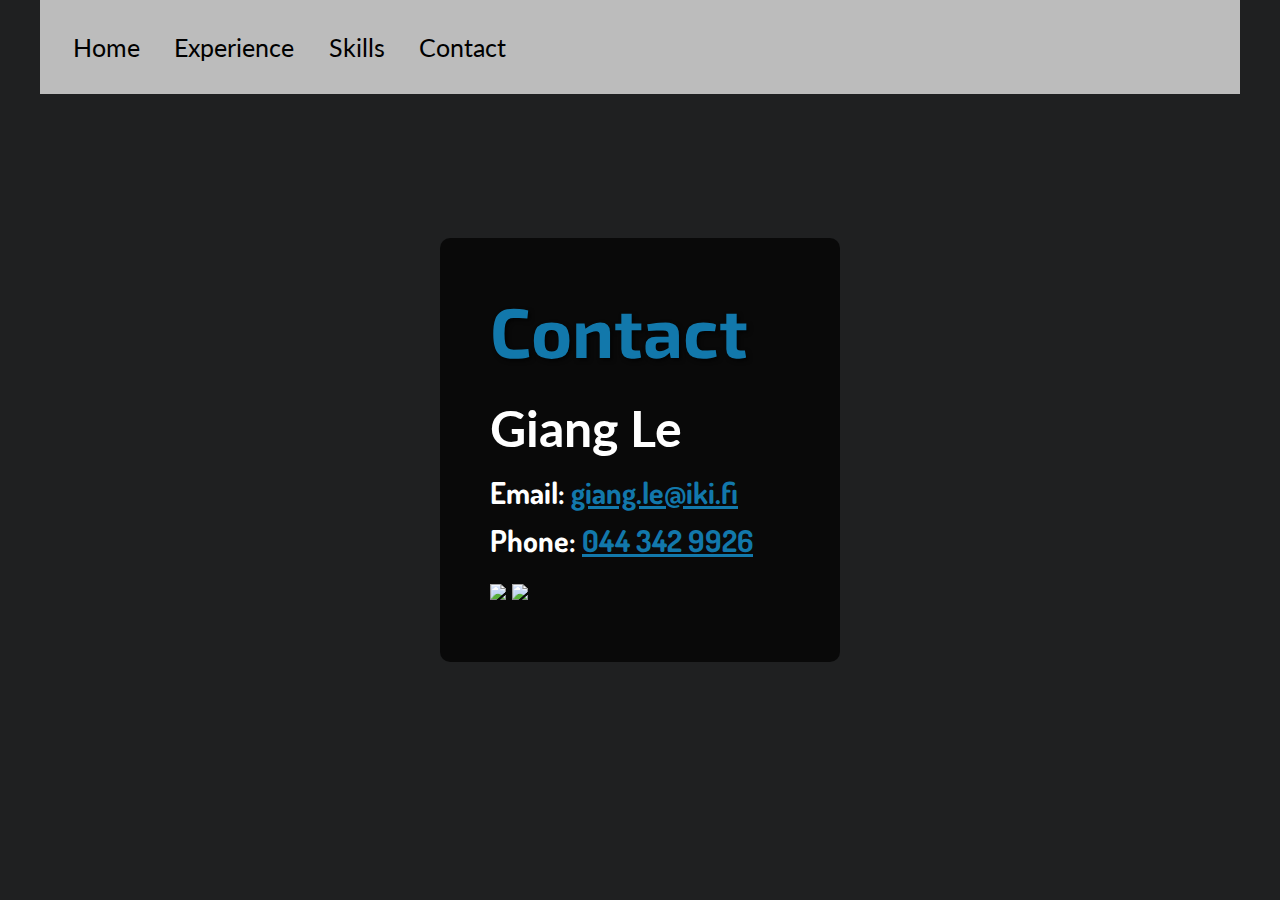
==== contact.html @ f1891e4a "Add files via upload" ====
<!DOCTYPE html>
<html lang="en">

<head>
    <meta charset="UTF-8">
    <meta name="viewport" content="width=device-width, initial-scale=1.0">
    <title>Giang Le</title>
    <link rel="stylesheet" href="css/style.css">
    <style>


    </style>
</head>

<body>

    <!-- Navigaatio -->
    <nav class="navbar">
        <!-- Navigaatio linkit -->
        <div class="nav-links">
            <a href="index.html">Home</a>
            <a href="experience.html">Experience</a>
            <a href="skills.html">Skills</a>
            <a href="contact.html">Contact</a>
        </div>
        <!-- Mobiilivalikko -->
        <div class="hamburger" onclick="toggleMenu()">
            <div></div>
            <div></div>
            <div></div>
        </div>
        <!-- Mobiililinkit -->
        <div class="nav-links mobile" id="mobileMenu">
            <a href="index.html">Home</a>
            <a href="experience.html">Experience</a>
            <a href="skills.html">Skills</a>
            <a href="contact.html">Contact</a>
        </div>
    </nav>


    <!-- Valikko JavaScript -->
    <script>
        function toggleMenu() {
            const mobileMenu = document.getElementById("mobileMenu");
            mobileMenu.classList.toggle("show");
        }
    </script>

    <div class="index-container">
        <div class="contact">
            <h1>Contact</h1>
            <h2>Giang Le</h2>
            <h3>Email: <a href="mailto:giang.le@iki.fi" style="color: #1278ab">giang.le@iki.fi</a></h3>
            <h3>Phone: <a href="tel:+358443429926" style="color: #1278ab">044 342 9926</a></h3>
            <h3> <a href="linkedin.com"><img src="/Verkkosivu/pictures/linkedin.png" width="50px"></a> <a
                    href="instagram.com"><img src="/Verkkosivu/pictures/instagram.png" width="50px"></a></h3>
        </div>
    </div>
</body>

</html>
---- css/style.css ----
/* ---------- ---------- ---------- ---------- ---------- */
/* ---------- ---------- ---------- ---------- ---------- */
/* Fontin import */

/* Exo 2 | font-family: "Exo 2", sans-serif; */
@import url('https://fonts.googleapis.com/css2?family=Exo+2:ital,wght@0,100..900;1,100..900&display=swap');

/* Dosis | font-family: "Dosis", sans-serif;*/
@import url('https://fonts.googleapis.com/css2?family=Dosis:wght@200..800&display=swap');

/* Lato | font-family: "Lato", sans-serif;*/
@import url('https://fonts.googleapis.com/css2?family=Lato:ital,wght@0,100;0,300;0,400;0,700;0,900;1,100;1,300;1,400;1,700;1,900&display=swap');

/* ---------- ---------- ---------- ---------- ---------- */
/* ---------- ---------- ---------- ---------- ---------- */
/* Margin ja padding = 0 */
* {
    margin: 0;
    padding: 0;
    box-sizing: border-box;
}

html,
body {
    height: 100%;
    font-family: "Dosis", sans-serif;
    overflow-x: hidden;
    font-size: 16px;
    background-color: rgb(31, 32, 33);
}

/* ---------- ---------- ---------- ---------- ---------- */
/* ---------- ---------- ---------- ---------- ---------- */
/* Index Background */
.index-container {
    background-image: url("/Verkkosivu/pictures/Transparent\ v2.png"), url("/Verkkosivu/pictures/bg2.jpg");
    background-size: auto 100%, cover;
    background-position: right center, center;
    background-repeat: no-repeat, no-repeat;
    height: 100vh;
    display: flex;
    justify-content: center;
    flex-direction: column;
    align-items: center;
    text-align: left;
    color: white;
    max-width: 1200px;
    width: 100%;
    margin: 0 auto;
    padding: 0 5vw;
}

/* Index Nimi */
h1.index {
    font-size: 10vw;
    text-shadow: 2px 2px 4px rgba(0, 0, 0, 0.7);
    font-family: "Exo 2", sans-serif;
    transform: translateX(-2vh) translateY(-7vh);
}

/* Index Titles */
h2.index {
    font-size: 3vw;
    text-shadow: 1px 2px 2px rgba(0, 0, 0, 0.7);
    color: #1278ab;
    font-family: "Dosis", sans-serif;
    transform: translateX(-2vh) translateY(-7vh);
}

/* ---------- ---------- ---------- ---------- ---------- */
/* ---------- ---------- ---------- ---------- ---------- */
/* Page Background Settings */
.page-container {
    background-image: url("/Verkkosivu/pictures/bg2.jpg");
    background-size: cover;
    background-position: center;
    background-repeat: no-repeat;
    height: 100vh;
    display: flex;
    flex-direction: column;
    justify-content: center;
    align-items: center;
    text-align: left;
    color: white;
    max-width: 1200px;
    padding: 0 2vw;
}

/* ---------- ---------- ---------- ---------- ---------- */
/* ---------- ---------- ---------- ---------- ---------- */
/* Experience*/

h1.exptitle {
    font-size: 7vw;
    margin-bottom: 0rem;
    font-family: "Lato", sans-serif;
    text-shadow: 2px 2px 4px rgba(0, 0, 0, 0.7);
    color: #1278ab;
    max-width: 1200px;
}

.exp-header {
    display: flex;
    justify-content: space-between;
    align-items: center;
    max-width: 1200px;
    width: 80%;
    margin-bottom: 2rem;
}

.exp-container {
    display: flex;
    justify-content: space-between;
    align-items: center;
    max-width: 1200px;
    min-height: 150px;
    width: 80%;
    margin-bottom: 2rem;
}

.exp {
    flex: 1;
    display: flex;
    flex-direction: column;
    justify-content: center;
}

.exp h1 {
    font-size: 5vw;
    text-shadow: 1px 2px 2px rgba(0, 0, 0, 0.7);
    /* margin-bottom: 1rem; */
    font-family: "Exo 2", sans-serif;
}

.exp h2 {
    font-size: 3vw;
    text-shadow: 1px 2px 2px rgba(0, 0, 0, 0.7);
    /* margin-bottom: 1rem; */
    font-family: "Dosis", sans-serif;
    color: #1278ab;
}

.exp p {
    font-size: 2vw;
    line-height: 1.6;
    margin-bottom: 0;
    font-family: "Lato", sans-serif;
}

.exp-logo {
    max-width: 15vw;
    width: 100%;
    margin-left: 1rem;
}

.exp-logo img {
    width: 100%;
    height: auto;
}

/* ---------- ---------- ---------- ---------- ---------- */
/* ---------- ---------- ---------- ---------- ---------- */
/* Skills */

.skills-container {
    width: 80%;
    max-width: 1200px;
}

.skills-container h1 {
    font-size: 7vw;
    text-shadow: 1px 2px 2px rgba(0, 0, 0, 0.7);
    margin-bottom: 2rem;
    font-family: 'Lato', sans-serif;
    color: #1278ab;
}

/* Each Skill Section */
.skill {
    margin-bottom: 1.5rem;
}

.skill h2 {
    font-size: 3vw;
    margin-bottom: 0.5rem;

    font-family: "Exo 2", sans-serif;
}

/* Skill Bar Background */
.skill-bar {
    width: 100%;
    background-color: #e0e0e0;
    border-radius: 10px;
    overflow: hidden;
}

/* Skill Level Bar */
.skill-level {
    height: 2.5vw;
    background-color: #1278ab;
    text-align: right;
    padding-right: 10px;
    line-height: 2.5vw;
    color: white;
    border-radius: 10px 0 0 10px;
    font-size: 2vw;
}

/* ---------- ---------- ---------- ---------- ---------- */
/* ---------- ---------- ---------- ---------- ---------- */
/* Contact*/
.contact {
    background-color: rgba(0, 0, 0, 0.7);
    padding: 5vw;
    border-radius: 10px;
    min-width: 400px;
    max-width: 800px;
    color: white;
}

.contact h1 {
    font-size: 7vw;
    margin-bottom: 1rem;
    text-shadow: 2px 2px 4px rgba(0, 0, 0, 0.7);
    font-family: "Exo 2", sans-serif;
    color: #1278ab;
}

.contact h2 {
    font-size: 5vw;
    line-height: 1.6;
    font-family: 'Lato', sans-serif;
    /* Apply your font */
}

.contact h3 {
    font-size: 3vw;
    line-height: 1.6;
    font-family: 'Dosis', sans-serif;
    /* Apply your font */
}

img.Image {
    max-width: 100%;
}

/*
div#ImageContainer {
    width: 60vw;
} */

/* ---------- ---------- ---------- ---------- ---------- */
/* ---------- ---------- ---------- ---------- ---------- */
/* Navigaatio & Mobiili*/
.navbar {
    display: flex;
    justify-content: space-between;
    align-items: center;
    background-color: rgba(255, 255, 255, 0.7);
    padding: 1rem;
    position: absolute;
    width: 100%;
    max-width: 1200px;
    top: 0;
    left: 0;
    font-family: "Lato", sans-serif;
}

.navbar a {
    color: rgb(0, 0, 0);
    text-decoration: none;
    padding: 1rem;
    font-size: 2.5vw;
    max-width: 1200px;
}

/* Navigaatio hover */
.navbar a:hover {
    background-color: rgba(18, 120, 171, 0.3);
}

/* Navigaation linkit */
.nav-links {
    display: flex;
    justify-content: space-around;
    width: 40%;
}

/* Hamburger valikko*/
.hamburger {
    display: none;
    flex-direction: column;
    cursor: pointer;
}

/* Hamburger kuvake */
.hamburger div {
    width: 25px;
    height: 4px;
    background-color: #1278ab;
    margin: 4px 0;
}

/* Mobiilivalikko */
.nav-links.mobile {
    display: none;
    flex-direction: column;
    position: absolute;
    top: 60px;
    left: 0;
    width: 100%;
    background-color: rgba(0, 0, 0, 0.9);
    color: white;
    font-family: 'Lato', sans-serif;
}

.nav-links.mobile a {
    padding: 1rem;
    text-align: center;
    width: 100%;
    color: white;
    font-family: 'Lato', sans-serif;
}

/* Näytä Mobiilivalikko */
.nav-links.mobile.show {
    display: flex;
}

/* ---------- ---------- ---------- ---------- ---------- */
/* Desktopversio */
@media (min-width: 1200px) {

    h1.index {
        font-size: 80px;
    }

    h1.exptitle,
    .skills-container h1,
    .contact h1 {
        font-size: 70px;
    }

    .exp h1,
    .contact h2 {
        font-size: 50px;
    }

    h2.index,
    .exp h2,
    .skill h2,
    .contact h3 {
        font-size: 30px;
    }

    .skill-level,
    .navbar a {
        font-size: 25px;
    }

    .exp p {
        font-size: 20px;
    }

    .exp-logo {
        max-width: 150px;
    }

    /* Scale down padding */
    .skills-container,
    .index-container,
    .page-container {
        padding: 0;
    }

    .contact {
        padding: 50px;
    }

    .navbar {
        max-width: 1200px;
        width: 100%;
        margin: 0 auto;
        left: 0;
        right: 0;
    }

    .page-container {
        max-width: 1200px;
        margin: 0 auto;
        /* Center the page-container */
        left: 0;
        right: 0;
        /* Center it */
    }
}

/* Mobiiliversio */
@media (max-width: 768px) {
    .nav-links {
        display: none;
    }

    .hamburger {
        display: flex;
    }

    .nav-links.mobile.show {
        display: flex;
    }

    .exp {
        margin-bottom: 2rem;
    }

    .exp-logo {
        max-width: 12vw;
    }
}

/* ---------- ---------- ---------- ---------- ---------- */
/* ---------- ---------- ---------- ---------- ---------- */
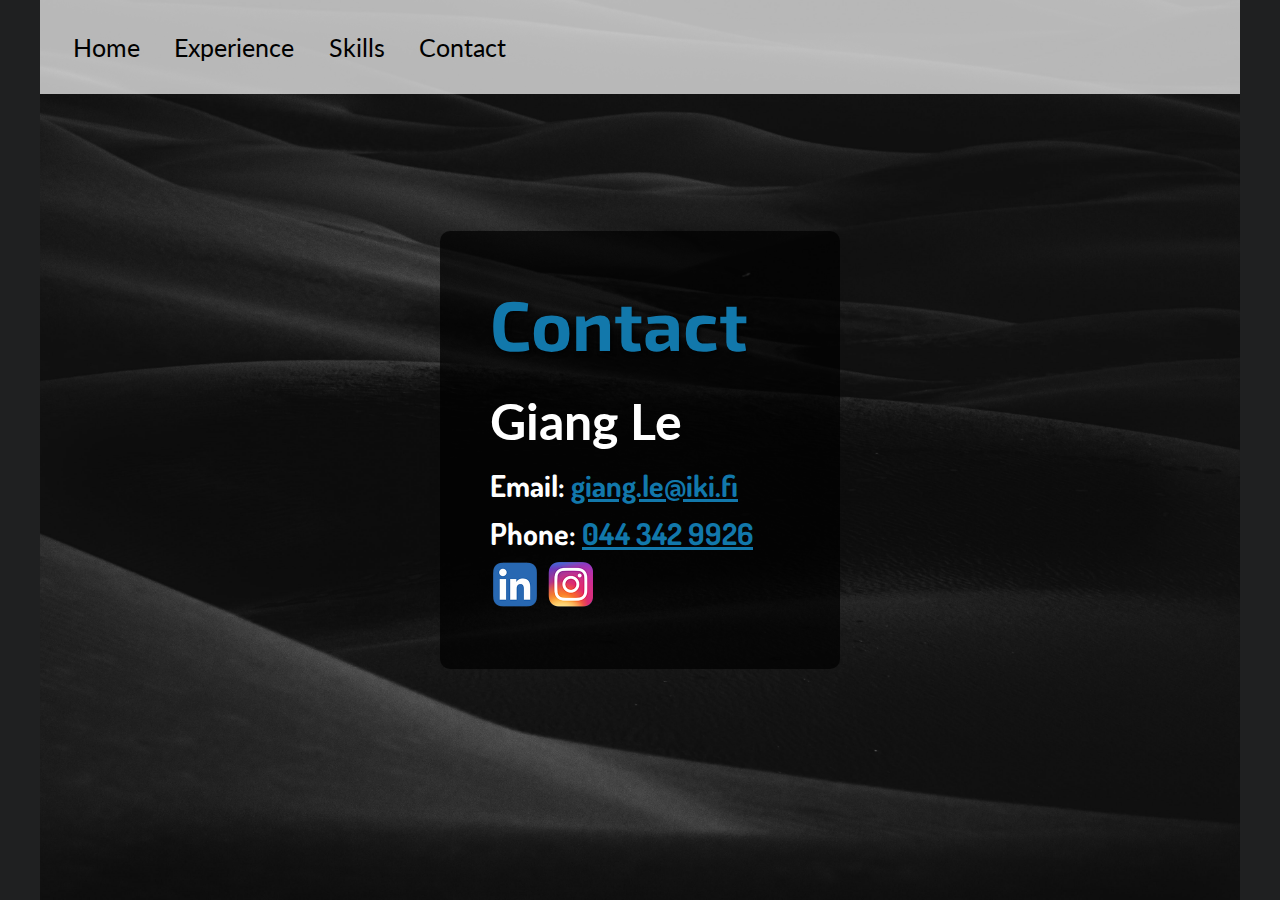
==== commit 5e474bc2: "Update contact.html" ====
--- a/contact.html
+++ b/contact.html
@@ -53,10 +53,10 @@
             <h2>Giang Le</h2>
             <h3>Email: <a href="mailto:giang.le@iki.fi" style="color: #1278ab">giang.le@iki.fi</a></h3>
             <h3>Phone: <a href="tel:+358443429926" style="color: #1278ab">044 342 9926</a></h3>
-            <h3> <a href="linkedin.com"><img src="/Verkkosivu/pictures/linkedin.png" width="50px"></a> <a
-                    href="instagram.com"><img src="/Verkkosivu/pictures/instagram.png" width="50px"></a></h3>
+            <h3> <a href="linkedin.com"><img src="/pictures/linkedin.png" width="50px"></a> <a
+                    href="instagram.com"><img src="/pictures/instagram.png" width="50px"></a></h3>
         </div>
     </div>
 </body>
 
-</html>+</html>
--- a/css/style.css
+++ b/css/style.css
@@ -33,7 +33,7 @@
 /* ---------- ---------- ---------- ---------- ---------- */
 /* Index Background */
 .index-container {
-    background-image: url("/Verkkosivu/pictures/Transparent\ v2.png"), url("/Verkkosivu/pictures/bg2.jpg");
+    background-image: url("/pictures/Transparentv2.png"), url("/pictures/bg2.jpg");
     background-size: auto 100%, cover;
     background-position: right center, center;
     background-repeat: no-repeat, no-repeat;
@@ -71,7 +71,7 @@
 /* ---------- ---------- ---------- ---------- ---------- */
 /* Page Background Settings */
 .page-container {
-    background-image: url("/Verkkosivu/pictures/bg2.jpg");
+    background-image: url("/pictures/bg2.jpg");
     background-size: cover;
     background-position: center;
     background-repeat: no-repeat;
@@ -420,4 +420,4 @@
 }
 
 /* ---------- ---------- ---------- ---------- ---------- */
-/* ---------- ---------- ---------- ---------- ---------- */+/* ---------- ---------- ---------- ---------- ---------- */
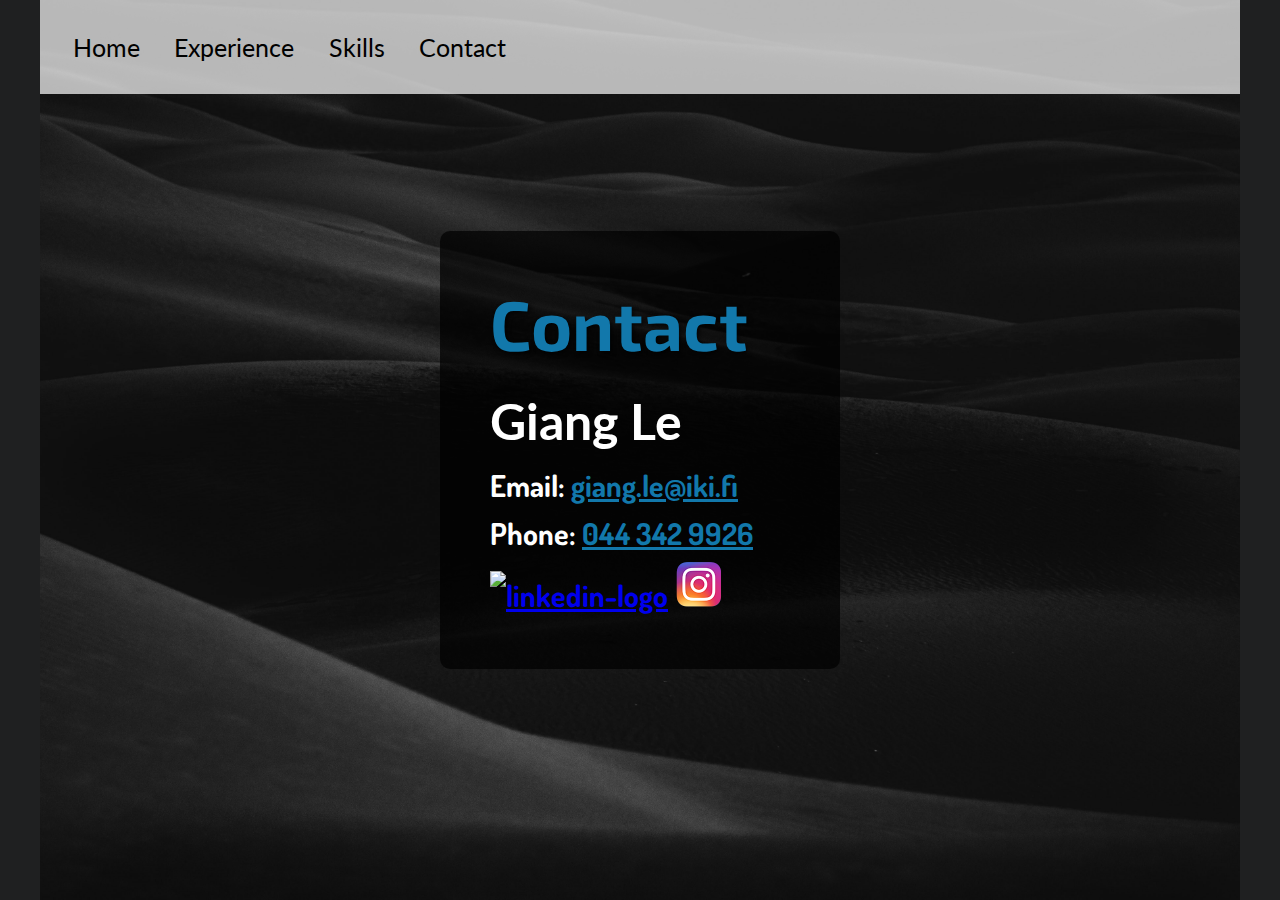
==== commit 84fa0f3f: "Update contact.html" ====
--- a/contact.html
+++ b/contact.html
@@ -53,8 +53,8 @@
             <h2>Giang Le</h2>
             <h3>Email: <a href="mailto:giang.le@iki.fi" style="color: #1278ab">giang.le@iki.fi</a></h3>
             <h3>Phone: <a href="tel:+358443429926" style="color: #1278ab">044 342 9926</a></h3>
-            <h3> <a href="linkedin.com"><img src="/pictures/linkedin.png" width="50px"></a> <a
-                    href="instagram.com"><img src="/pictures/instagram.png" width="50px"></a></h3>
+            <h3> <a href="linkedin.com"><img src="/pictures/linkedin.png width="50px" alt="linkedin-logo"></a> <a
+                    href="instagram.com"><img src="/pictures/instagram.png" width="50px" alt="instagram-logo"></a></h3>
         </div>
     </div>
 </body>
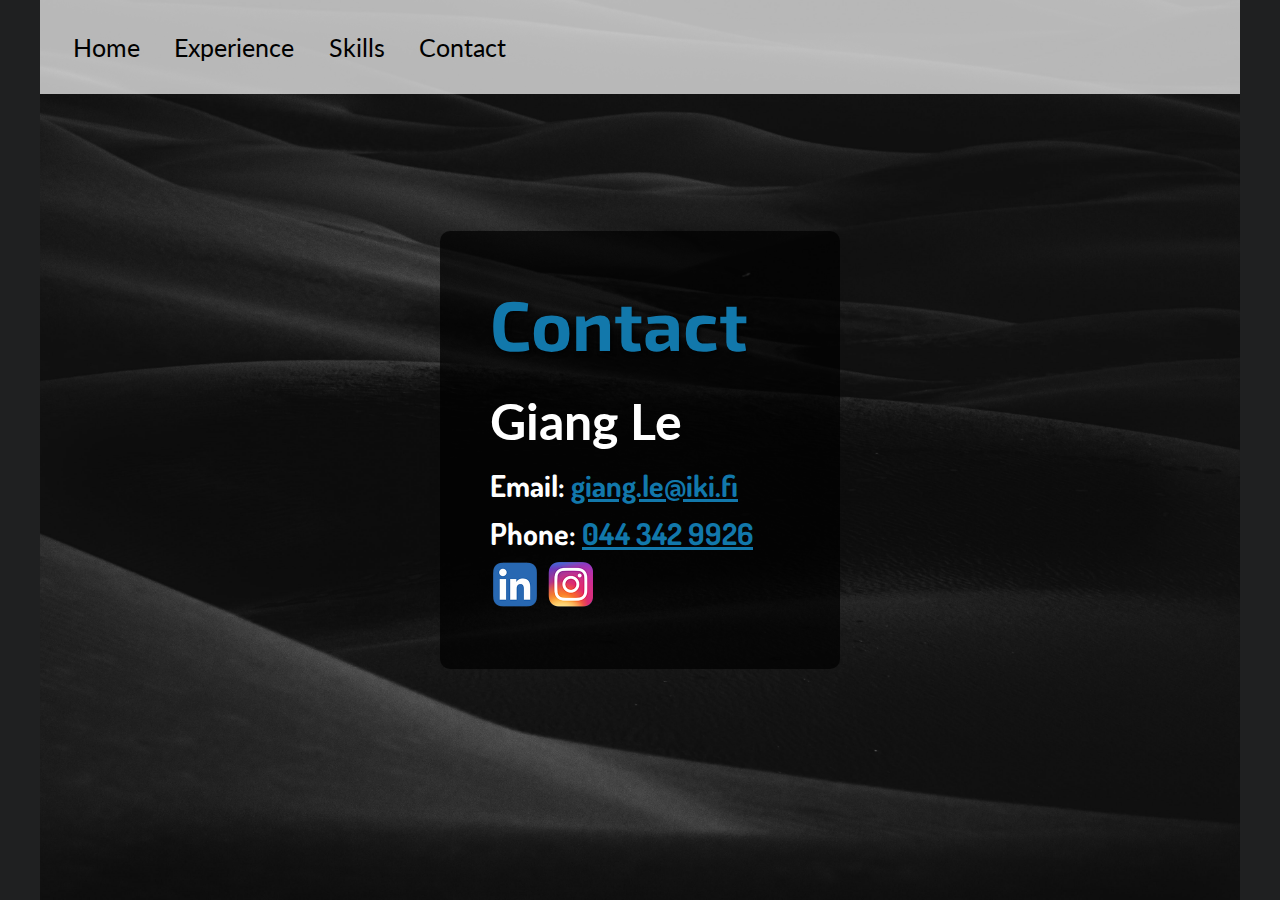
==== commit caf730f2: "Update contact.html" ====
--- a/contact.html
+++ b/contact.html
@@ -53,8 +53,8 @@
             <h2>Giang Le</h2>
             <h3>Email: <a href="mailto:giang.le@iki.fi" style="color: #1278ab">giang.le@iki.fi</a></h3>
             <h3>Phone: <a href="tel:+358443429926" style="color: #1278ab">044 342 9926</a></h3>
-            <h3> <a href="linkedin.com"><img src="/pictures/linkedin.png width="50px" alt="linkedin-logo"></a> <a
-                    href="instagram.com"><img src="/pictures/instagram.png" width="50px" alt="instagram-logo"></a></h3>
+            <h3> <a href="https://www.linkedin.com/in/giang-le-bsc/" target="blank"><img src="/pictures/linkedin.png" width="50px" alt="linkedin-logo"></a> 
+                 <a href="https://www.instagram.com/gxle__/" target="blank"><img src="/pictures/instagram.png" width="50px" alt="instagram-logo"></a></h3>
         </div>
     </div>
 </body>
